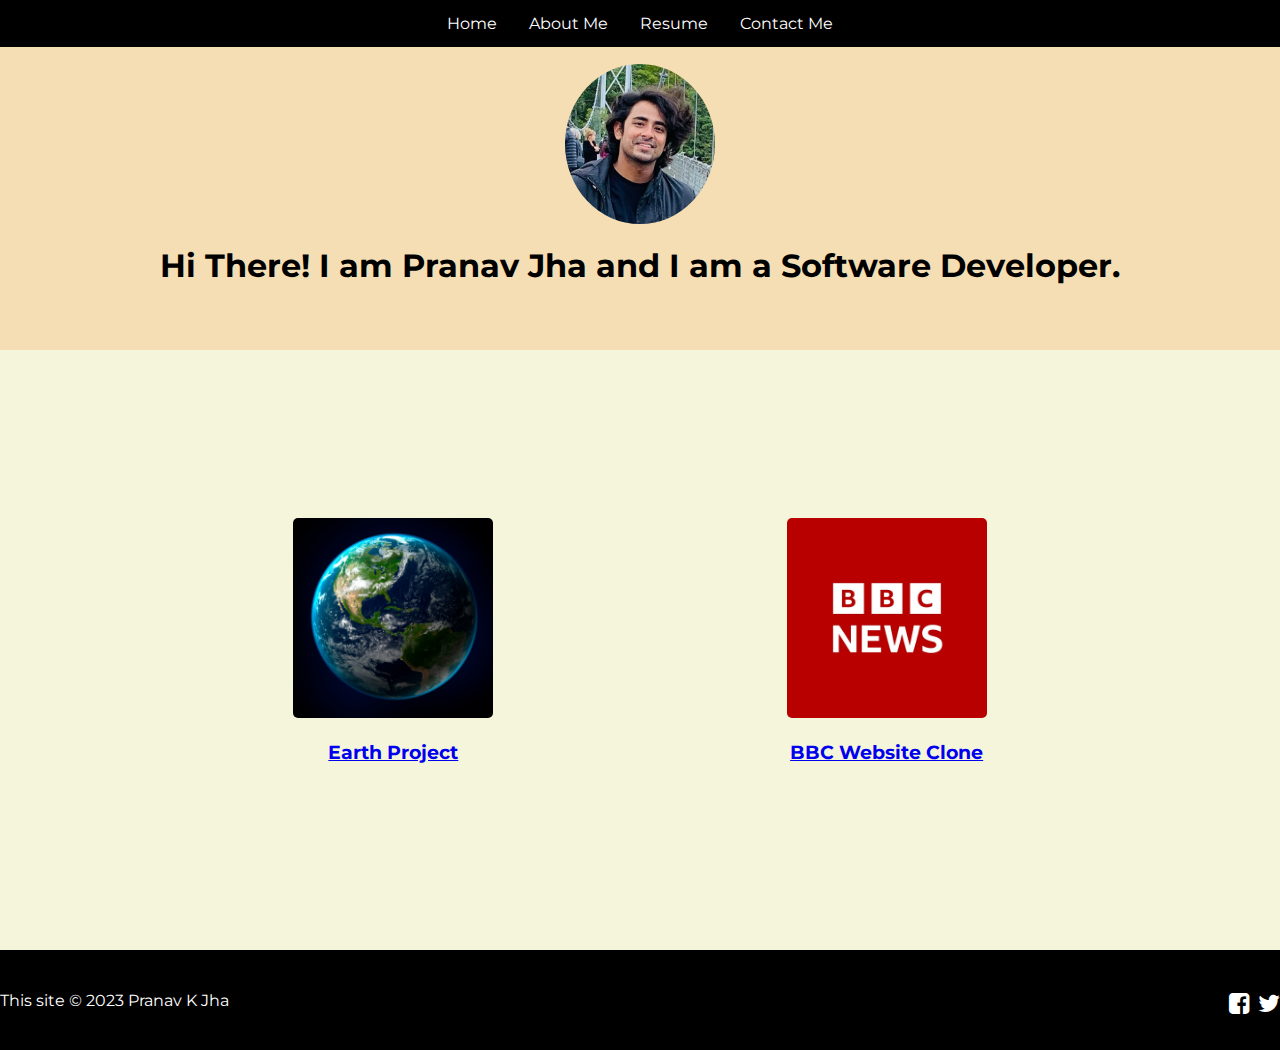
==== index.html @ 4a3efd35 "Add files via upload" ====
<!DOCTYPE html>
<html lang="en">
  <head>
    <meta charset="UTF-8">
    <title>Pranav's Portfolio</title>
    <link href="https://fonts.googleapis.com/css2?family=Montserrat&display=swap" rel="stylesheet">
    <link rel="stylesheet" href="https://cdnjs.cloudflare.com/ajax/libs/font-awesome/4.7.0/css/font-awesome.min.css">
    <link rel="stylesheet" href="style.css">
  </head>

  <body>
      <nav>
        <ul>
            <li><a href="index.html">Home</a></li>
            <li><a href="aboutme.html">About Me</a></li>
            <li><a href="resume.html">Resume</a></li>
            <li><a href="contactme.html">Contact Me</a></li>
        </ul>
    </nav>

    <section id="hero">
      <div class="container-hero">
          <div class="hero-item"><img src="assets/images/aboutme.jpg" class="hero-image"></div>
          <div class="hero-item"><h1>Hi There! I am Pranav Jha and I am a Software Developer.</h1></div>
     </div>
  </section>
      
  <section id="projects">

    <!-- <h2 class="project-text">Please find the front-end website projects that I have created </h2> -->
    <div class="container-projects">

      <div class="project-item">
        <img src="./assets/images/earth.jpeg" height="200" alt="Earth" class="earth-image"/>
        <h3><a href="Earth.html">Earth Project</a></h3>
      </div>
      <div class="project-item">
        <img src="./assets/images/bbc.jpg" height="200" alt="bbc" class="bbc-image"/>
        <h3><a href="bbc.html">BBC Website Clone</a></h3>
      </div>
    </div>




  </section>






    <footer>
        <div class="container">
            <div class="copyright">
                This site &copy; 2023 Pranav K Jha
            </div>
            <div class="social-media">
                <a href="https://www.facebook.com/pranavjha.cu"><i class="fa fa-facebook-square" style="font-size:24px"></i></a>
                <a href="https://twitter.com/PranavKJha1"><i class="fa fa-twitter" style="font-size:24px"></i></a>


            </div>
        </div>


    </footer>
  </body>
  

</html>
---- style.css ----
body, html {
    height: 100%;
    margin: 0;
    font-family: Montserrat, Sans-Serif;
  }
  ul {
    display: flex;
    justify-content: center;
    list-style-type: none;
    margin: 0;
    padding: 0;
    overflow: hidden;
    background-color: #000000;
    position: fixed;
    top: 0;
    width: 100%;
  }
  
  li {
    float: left;
  }
  
  li a {
    display: block;
    color: white;
    text-align: center;
    padding: 14px 16px;
    text-decoration: none;
  }
  
  /* Change the link color to #111 (black) on hover */
  li a:hover {
    background-color: #221;
  }
  .active {
    background-color: #2121;
  }
  @media (max-width: 680px) {
    ul {
        flex-direction: column;
  }
}

.hero-image {
    border-style: none;
    border-radius: 50%;
    max-width: 150px;
    margin-top: 20px;
    display: block
}

.container-hero{
    display: flex;
    flex-direction: column;
    height: 350px;
    justify-content: center;
    align-items: center;
    background-color: wheat;
}
@media (max-width: 680px) {
    .container-hero{
        flex-direction: column;
        height: 400px;
        justify-content: end;
        align-items: center;
    }

}
@media (max-width: 680px) {
    .hero-image{
        border-style: none;
        border-radius: 50%;
        max-width: 100px;
        margin-top: 0px;

  }
}
.hero-item{
    display: flex;
    width: 100%;
    justify-content: center;
    align-items: center;
}
@media (max-width: 680px) {
    .hero-item h1{
        font-size: 20px;
        text-align: center;
    }
}


.container-projects{
    display: flex;
    flex-direction: row;
    height: 600px;
    justify-content: space-evenly;
    align-items: center;
    background-color: beige;
}

@media (max-width: 680px) {
    .container-projects{
        display: flex;
        flex-direction: column;
        justify-content: center;
    }

}
h3{
    text-align: center;
}

.earth-image, .bbc-image{
    border-radius: 5px;
}

.container-aboutme{
    display: block;
    background-color: beige;
    height: 100vh;
    justify-content: center;
    align-items: start;
    padding-top: 60px;
}
.container-aboutme > h1 , p{
    padding-right: 50px;
    padding-left: 50px;
}


footer {
    height: 100px;
    background-color: #000000;
}

footer .container {
    display: flex;
    align-items: center;
    height: 100%;
}

.social-media {
    font-size:200%;
    width: auto;
    margin-left: auto;
}

.social-media a i {
    color: white;
    transform: 0.2s;
}

.social-media a i:hover {
    color: lightblue;
    transform: 0.2s;
}

.copyright {
    color: white;
}
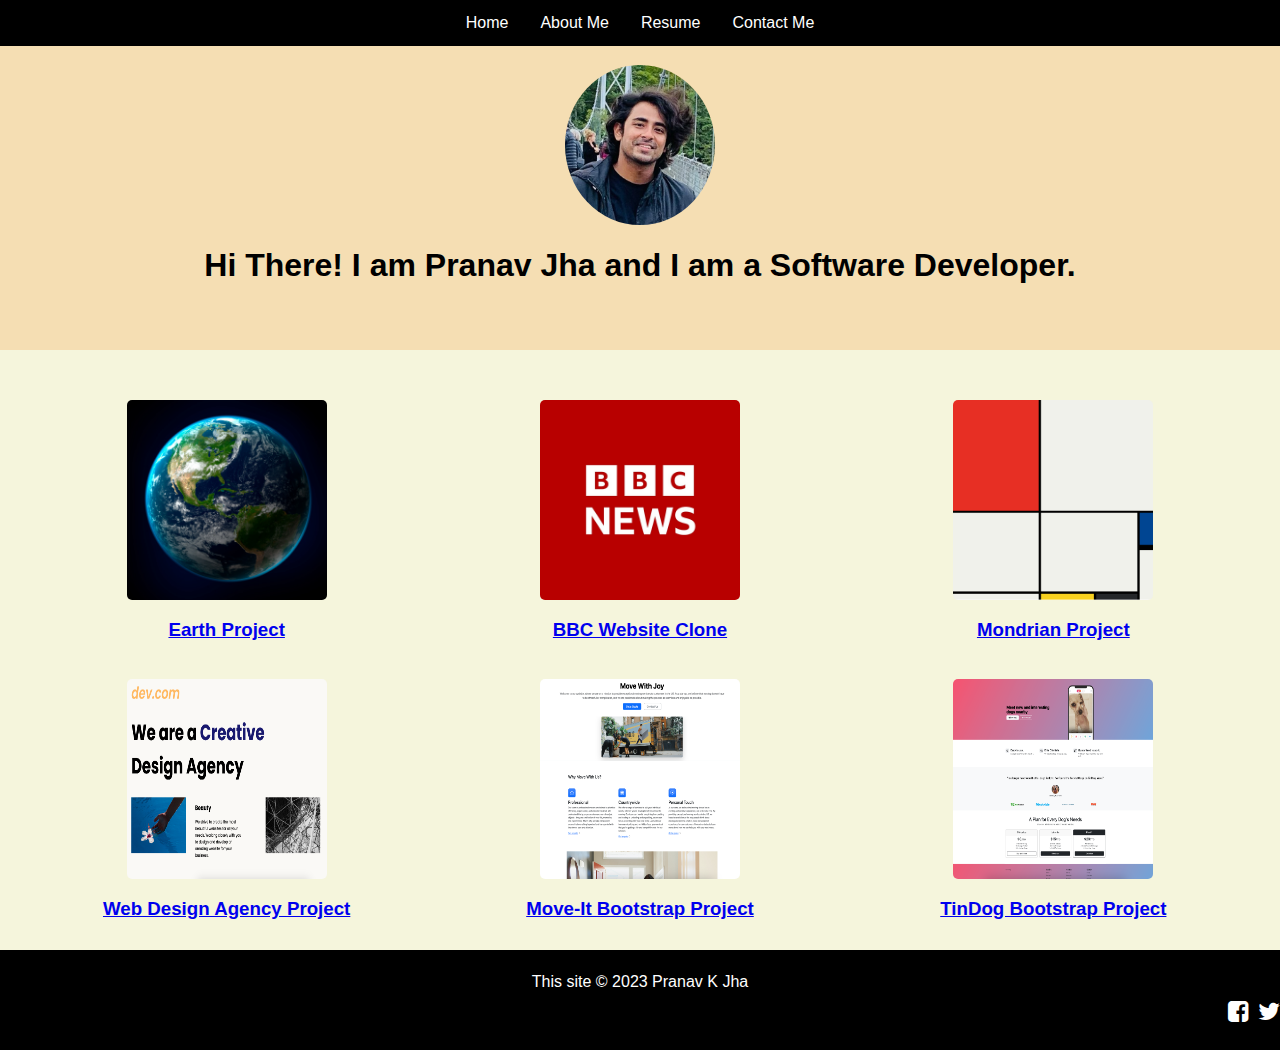
==== commit 701f05f4: "Add files via upload" ====
--- a/index.html
+++ b/index.html
@@ -2,6 +2,7 @@
 <html lang="en">
   <head>
     <meta charset="UTF-8">
+    <meta name="viewport" content="width=device-width, initial-scale=1.0">
     <title>Pranav's Portfolio</title>
     <link href="https://fonts.googleapis.com/css2?family=Montserrat&display=swap" rel="stylesheet">
     <link rel="stylesheet" href="https://cdnjs.cloudflare.com/ajax/libs/font-awesome/4.7.0/css/font-awesome.min.css">
@@ -10,11 +11,11 @@
 
   <body>
       <nav>
-        <ul>
-            <li><a href="index.html">Home</a></li>
-            <li><a href="aboutme.html">About Me</a></li>
-            <li><a href="resume.html">Resume</a></li>
-            <li><a href="contactme.html">Contact Me</a></li>
+        <ul class="nav-ul">
+            <li class="nav-li"><a href="index.html">Home</a></li>
+            <li class="nav-li"><a href="aboutme.html">About Me</a></li>
+            <li class="nav-li"><a href="resume.html">Resume</a></li>
+            <li class="nav-li"><a href="contactme.html">Contact Me</a></li>
         </ul>
     </nav>
 
@@ -31,12 +32,28 @@
     <div class="container-projects">
 
       <div class="project-item">
-        <img src="./assets/images/earth.jpeg" height="200" alt="Earth" class="earth-image"/>
+        <img src="./assets/images/earth.jpeg" height="200" alt="Earth" class="project-image"/>
         <h3><a href="Earth.html">Earth Project</a></h3>
       </div>
       <div class="project-item">
-        <img src="./assets/images/bbc.jpg" height="200" alt="bbc" class="bbc-image"/>
+        <img src="./assets/images/bbc.jpg" height="200" alt="bbc" class="project-image"/>
         <h3><a href="bbc.html">BBC Website Clone</a></h3>
+      </div>
+      <div class="project-item">
+        <img src="./assets/images/mondrian.jpg" height="200" alt="mondrian" class="project-image"/>
+        <h3><a href="./Mondrian Project/index.html">Mondrian Project</a></h3>
+      </div>
+      <div class="project-item">
+        <img src="./assets/images/web-design-agency.jpg" height="200" alt="web-design-agency" class="project-image"/>
+        <h3><a href="./Web Design Agency Project/index.html">Web Design Agency Project</a></h3>
+      </div>
+      <div class="project-item">
+        <img src="./assets/images/move-it.jpg" height="200" alt="move-it" class="project-image"/>
+        <h3><a href="./Move-it Project/index.html">Move-It Bootstrap Project</a></h3>
+      </div>
+      <div class="project-item">
+        <img src="./assets/images/tindog.jpg" height="200" alt="tindog" class="project-image"/>
+        <h3><a href="./TinDog Project/index.html">TinDog Bootstrap Project</a></h3>
       </div>
     </div>
 
--- a/style.css
+++ b/style.css
@@ -3,7 +3,7 @@
     margin: 0;
     font-family: Montserrat, Sans-Serif;
   }
-  ul {
+  .nav-ul {
     display: flex;
     justify-content: center;
     list-style-type: none;
@@ -16,11 +16,11 @@
     width: 100%;
   }
   
-  li {
+  .nav-li {
     float: left;
   }
   
-  li a {
+  .nav-li a {
     display: block;
     color: white;
     text-align: center;
@@ -29,14 +29,14 @@
   }
   
   /* Change the link color to #111 (black) on hover */
-  li a:hover {
+  .nav-li a:hover {
     background-color: #221;
   }
   .active {
     background-color: #2121;
   }
   @media (max-width: 680px) {
-    ul {
+    .nav-ul {
         flex-direction: column;
   }
 }
@@ -90,19 +90,42 @@
 
 
 .container-projects{
-    display: flex;
-    flex-direction: row;
+    display: grid;
+    grid-template-columns: 1fr 1fr 1fr;
+    grid-template-rows: 1fr 1fr 1fr;
     height: 600px;
-    justify-content: space-evenly;
-    align-items: center;
     background-color: beige;
-}
+    padding: 20px;
+}
+.project-item{
+    display: flex;
+    height: 100%;
+    flex-direction: column;
+    justify-content: center;
+    align-items: center;
+    margin-top: 20px;
+}
+
+
 
 @media (max-width: 680px) {
     .container-projects{
         display: flex;
         flex-direction: column;
+        height: 1500px;
         justify-content: center;
+        align-items: center;
+
+        
+
+    }
+    .project-item{
+        display: flex;
+        height: 100%;
+        flex-direction: column;
+        justify-content: center;
+        align-items: center;
+        margin-top: 20px;
     }
 
 }
@@ -110,8 +133,18 @@
     text-align: center;
 }
 
-.earth-image, .bbc-image{
+.project-image{
     border-radius: 5px;
+    height: 200px;
+    width: 200px;
+}
+@media (max-width: 680px) {
+    .project-image{
+        border-radius: 5px;
+        height: 150px;
+        width: 150px;
+    }
+
 }
 
 .container-aboutme{
@@ -126,6 +159,125 @@
     padding-right: 50px;
     padding-left: 50px;
 }
+.container-resume{
+    display: flex;
+    flex-direction: column;
+    height: 450px;
+    justify-content: center;
+    align-items: center;
+    background-color: wheat;
+    margin-top: 40px;
+}
+
+.container-resume > p{
+    text-align:justify;
+    width: 1200px;
+    padding: 10px;
+    margin: 30px;
+}
+.work-exp{
+    display: flex;
+    flex-direction: column;
+    height: 1200px;
+    background-color: beige;
+    justify-content: center;
+    align-items: center;
+
+}
+.work-exp-item{
+    width: 1200px;
+}
+
+.resume-image{
+    border-radius: 50%;
+    max-width: 120px;
+
+    display: block
+}
+
+.container-education{
+    display: flex;
+    flex-direction: column;
+    height: 350px;
+    background-color:honeydew;
+    justify-content: center;
+    align-items: center;
+
+}
+.education-item{
+    width: 1200px;
+}
+.skills{
+    display: flex;
+    flex-direction: column;
+    height: 350px;
+    background-color:azure;
+    justify-content: center;
+    align-items: center;
+
+}
+.skill-item{
+    width: 1200px;
+}
+.awards{
+    display: flex;
+    flex-direction: column;
+    height: 350px;
+    background-color:cornsilk;
+    justify-content: center;
+    align-items: center;
+
+}
+.awards-item{
+    width: 1200px;
+    display: flex;
+    justify-content: start;
+    
+}
+
+body {font-family: Arial, Helvetica, sans-serif;}
+* {box-sizing: border-box;}
+
+input[type=text], select, textarea {
+  width: 100%;
+  padding: 12px;
+  border: 1px solid #ccc;
+  border-radius: 4px;
+  box-sizing: border-box;
+  margin-top: 6px;
+  margin-bottom: 16px;
+  resize: vertical;
+}
+
+input[type=submit] {
+  background-color: #000000;
+  color: white;
+  padding: 12px 20px;
+  border: none;
+  border-radius: 4px;
+  cursor: pointer;
+}
+
+input[type=submit]:hover {
+  background-color: #000000;
+}
+.container{
+    display: flex;
+    flex-direction: column;
+    height: 100vh;
+    justify-content: center;
+    align-items: center;
+}
+.container-item {
+    display: flex;
+    flex-direction: column;
+    border-radius: 5px;
+    background-color:whitesmoke;
+    padding: 20px;
+    margin-top: 50px;
+    width: 80%;
+   
+  }
 
 
 footer {
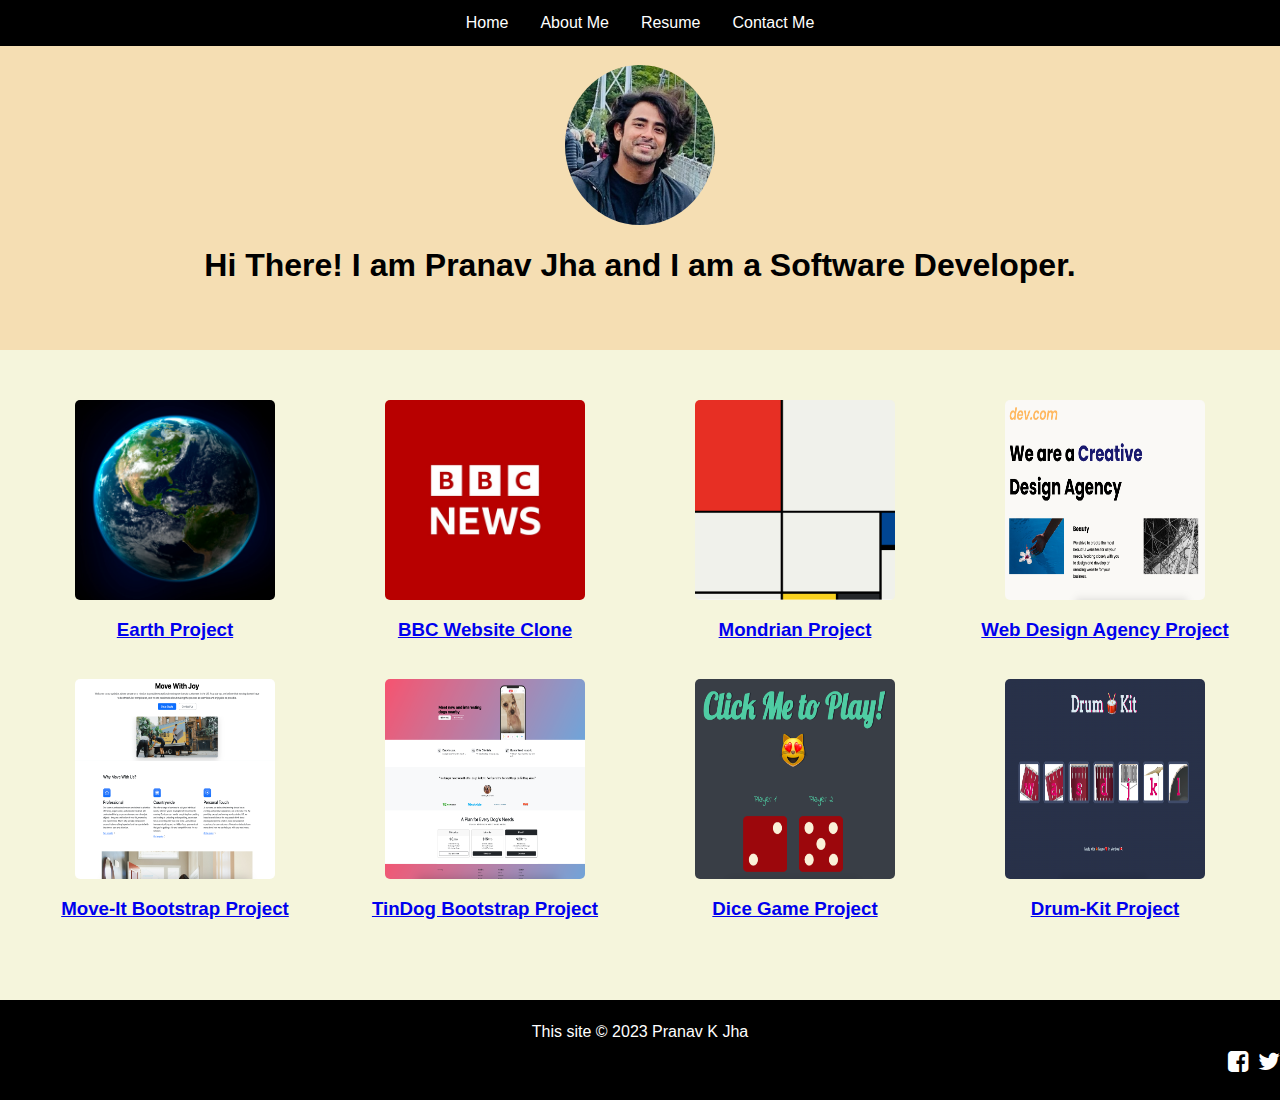
==== commit 7177a47f: "Add files via upload" ====
--- a/index.html
+++ b/index.html
@@ -1,88 +1,145 @@
 <!DOCTYPE html>
 <html lang="en">
   <head>
-    <meta charset="UTF-8">
-    <meta name="viewport" content="width=device-width, initial-scale=1.0">
+    <meta charset="UTF-8" />
+    <meta name="viewport" content="width=device-width, initial-scale=1.0" />
     <title>Pranav's Portfolio</title>
-    <link href="https://fonts.googleapis.com/css2?family=Montserrat&display=swap" rel="stylesheet">
-    <link rel="stylesheet" href="https://cdnjs.cloudflare.com/ajax/libs/font-awesome/4.7.0/css/font-awesome.min.css">
-    <link rel="stylesheet" href="style.css">
+    <link
+      href="https://fonts.googleapis.com/css2?family=Montserrat&display=swap"
+      rel="stylesheet"
+    />
+    <link
+      rel="stylesheet"
+      href="https://cdnjs.cloudflare.com/ajax/libs/font-awesome/4.7.0/css/font-awesome.min.css"
+    />
+    <link rel="stylesheet" href="style.css" />
   </head>
 
   <body>
-      <nav>
-        <ul class="nav-ul">
-            <li class="nav-li"><a href="index.html">Home</a></li>
-            <li class="nav-li"><a href="aboutme.html">About Me</a></li>
-            <li class="nav-li"><a href="resume.html">Resume</a></li>
-            <li class="nav-li"><a href="contactme.html">Contact Me</a></li>
-        </ul>
+    <nav>
+      <ul class="nav-ul">
+        <li class="nav-li"><a href="index.html">Home</a></li>
+        <li class="nav-li"><a href="aboutme.html">About Me</a></li>
+        <li class="nav-li"><a href="resume.html">Resume</a></li>
+        <li class="nav-li"><a href="contactme.html">Contact Me</a></li>
+      </ul>
     </nav>
 
     <section id="hero">
       <div class="container-hero">
-          <div class="hero-item"><img src="assets/images/aboutme.jpg" class="hero-image"></div>
-          <div class="hero-item"><h1>Hi There! I am Pranav Jha and I am a Software Developer.</h1></div>
-     </div>
-  </section>
-      
-  <section id="projects">
+        <div class="hero-item">
+          <img src="assets/images/aboutme.jpg" class="hero-image" />
+        </div>
+        <div class="hero-item">
+          <h1>Hi There! I am Pranav Jha and I am a Software Developer.</h1>
+        </div>
+      </div>
+    </section>
 
-    <!-- <h2 class="project-text">Please find the front-end website projects that I have created </h2> -->
-    <div class="container-projects">
+    <section id="projects">
+      <!-- <h2 class="project-text">Please find the front-end website projects that I have created </h2> -->
+      <div class="container-projects">
+        <div class="project-item">
+          <img
+            src="./assets/images/earth.jpeg"
+            height="200"
+            alt="Earth"
+            class="project-image"
+          />
+          <h3><a href="Earth.html">Earth Project</a></h3>
+        </div>
+        <div class="project-item">
+          <img
+            src="./assets/images/bbc.jpg"
+            height="200"
+            alt="bbc"
+            class="project-image"
+          />
+          <h3><a href="bbc.html">BBC Website Clone</a></h3>
+        </div>
+        <div class="project-item">
+          <img
+            src="./assets/images/mondrian.jpg"
+            height="200"
+            alt="mondrian"
+            class="project-image"
+          />
+          <h3><a href="./Mondrian Project/index.html">Mondrian Project</a></h3>
+        </div>
+        <div class="project-item">
+          <img
+            src="./assets/images/web-design-agency.jpg"
+            height="200"
+            alt="web-design-agency"
+            class="project-image"
+          />
+          <h3>
+            <a href="./Web Design Agency Project/index.html"
+              >Web Design Agency Project</a
+            >
+          </h3>
+        </div>
+        <div class="project-item">
+          <img
+            src="./assets/images/move-it.jpg"
+            height="200"
+            alt="move-it"
+            class="project-image"
+          />
+          <h3>
+            <a href="./Move-it Project/index.html">Move-It Bootstrap Project</a>
+          </h3>
+        </div>
+        <div class="project-item">
+          <img
+            src="./assets/images/tindog.jpg"
+            height="200"
+            alt="tindog"
+            class="project-image"
+          />
+          <h3>
+            <a href="./TinDog Project/index.html">TinDog Bootstrap Project</a>
+          </h3>
+        </div>
 
-      <div class="project-item">
-        <img src="./assets/images/earth.jpeg" height="200" alt="Earth" class="project-image"/>
-        <h3><a href="Earth.html">Earth Project</a></h3>
+        <div class="project-item">
+          <img
+            src="./assets/images/Dice.jpg"
+            height="200"
+            alt="Dice"
+            class="project-image"
+          />
+          <h3>
+            <a href="./Dice project/index.html">Dice Game Project</a>
+          </h3>
+        </div>
+
+        <div class="project-item">
+          <img
+            src="./assets/images/Drum.jpg"
+            height="200"
+            alt="Drum"
+            class="project-image"
+          />
+          <h3>
+            <a href="./Drum Kit Project/index.html">Drum-Kit Project</a>
+          </h3>
+        </div>
       </div>
-      <div class="project-item">
-        <img src="./assets/images/bbc.jpg" height="200" alt="bbc" class="project-image"/>
-        <h3><a href="bbc.html">BBC Website Clone</a></h3>
-      </div>
-      <div class="project-item">
-        <img src="./assets/images/mondrian.jpg" height="200" alt="mondrian" class="project-image"/>
-        <h3><a href="./Mondrian Project/index.html">Mondrian Project</a></h3>
-      </div>
-      <div class="project-item">
-        <img src="./assets/images/web-design-agency.jpg" height="200" alt="web-design-agency" class="project-image"/>
-        <h3><a href="./Web Design Agency Project/index.html">Web Design Agency Project</a></h3>
-      </div>
-      <div class="project-item">
-        <img src="./assets/images/move-it.jpg" height="200" alt="move-it" class="project-image"/>
-        <h3><a href="./Move-it Project/index.html">Move-It Bootstrap Project</a></h3>
-      </div>
-      <div class="project-item">
-        <img src="./assets/images/tindog.jpg" height="200" alt="tindog" class="project-image"/>
-        <h3><a href="./TinDog Project/index.html">TinDog Bootstrap Project</a></h3>
-      </div>
-    </div>
-
-
-
-
-  </section>
-
-
-
-
-
+    </section>
 
     <footer>
-        <div class="container">
-            <div class="copyright">
-                This site &copy; 2023 Pranav K Jha
-            </div>
-            <div class="social-media">
-                <a href="https://www.facebook.com/pranavjha.cu"><i class="fa fa-facebook-square" style="font-size:24px"></i></a>
-                <a href="https://twitter.com/PranavKJha1"><i class="fa fa-twitter" style="font-size:24px"></i></a>
-
-
-            </div>
+      <div class="container">
+        <div class="copyright">This site &copy; 2023 Pranav K Jha</div>
+        <div class="social-media">
+          <a href="https://www.facebook.com/pranavjha.cu"
+            ><i class="fa fa-facebook-square" style="font-size: 24px"></i
+          ></a>
+          <a href="https://twitter.com/PranavKJha1"
+            ><i class="fa fa-twitter" style="font-size: 24px"></i
+          ></a>
         </div>
-
-
+      </div>
     </footer>
   </body>
-  
-
-</html>+</html>
--- a/style.css
+++ b/style.css
@@ -1,244 +1,339 @@
-body, html {
-    height: 100%;
-    margin: 0;
-    font-family: Montserrat, Sans-Serif;
-  }
+body,
+html {
+  height: 100%;
+  margin: 0;
+  font-family: Montserrat, Sans-Serif;
+}
+.nav-ul {
+  display: flex;
+  justify-content: center;
+  list-style-type: none;
+  margin: 0;
+  padding: 0;
+  overflow: hidden;
+  background-color: #000000;
+  position: fixed;
+  top: 0;
+  width: 100%;
+}
+
+.nav-li {
+  float: left;
+}
+
+.nav-li a {
+  display: block;
+  color: white;
+  text-align: center;
+  padding: 14px 16px;
+  text-decoration: none;
+}
+
+/* Change the link color to #111 (black) on hover */
+.nav-li a:hover {
+  background-color: #221;
+}
+
+@media (max-width: 680px) {
   .nav-ul {
-    display: flex;
-    justify-content: center;
-    list-style-type: none;
-    margin: 0;
-    padding: 0;
-    overflow: hidden;
-    background-color: #000000;
-    position: fixed;
-    top: 0;
-    width: 100%;
-  }
-  
-  .nav-li {
-    float: left;
-  }
-  
-  .nav-li a {
-    display: block;
-    color: white;
-    text-align: center;
-    padding: 14px 16px;
-    text-decoration: none;
-  }
-  
-  /* Change the link color to #111 (black) on hover */
-  .nav-li a:hover {
-    background-color: #221;
-  }
-  .active {
-    background-color: #2121;
-  }
-  @media (max-width: 680px) {
-    .nav-ul {
-        flex-direction: column;
+    flex-direction: row;
+    font-size: small;
   }
 }
 
 .hero-image {
+  border-style: none;
+  border-radius: 50%;
+  max-width: 150px;
+  margin-top: 20px;
+  display: block;
+}
+
+.container-hero {
+  display: flex;
+  flex-direction: column;
+  height: 350px;
+  justify-content: center;
+  align-items: center;
+  background-color: wheat;
+}
+@media (max-width: 680px) {
+  .container-hero {
+    flex-direction: column;
+    height: 190px;
+    justify-content: end;
+    align-items: center;
+  }
+}
+@media (max-width: 680px) {
+  .hero-image {
     border-style: none;
     border-radius: 50%;
-    max-width: 150px;
-    margin-top: 20px;
-    display: block
-}
-
-.container-hero{
+    max-width: 80px;
+    margin-top: 0px;
+  }
+}
+.hero-item {
+  display: flex;
+  width: 100%;
+  justify-content: center;
+  align-items: center;
+}
+@media (max-width: 680px) {
+  .hero-item h1 {
+    font-size: 12px;
+    text-align: center;
+    width: 200px;
+  }
+}
+
+.container-projects {
+  display: grid;
+  grid-template-columns: 1fr 1fr 1fr 1fr;
+  grid-template-rows: 1fr 1fr 1fr 1fr;
+  height: 650px;
+  background-color: beige;
+  padding: 20px;
+}
+.project-item {
+  display: flex;
+  height: 100%;
+  flex-direction: column;
+  justify-content: center;
+  align-items: center;
+  margin-top: 20px;
+}
+
+@media (max-width: 680px) {
+  .container-projects {
     display: flex;
     flex-direction: column;
-    height: 350px;
+    height: 1200px;
     justify-content: center;
     align-items: center;
-    background-color: wheat;
-}
-@media (max-width: 680px) {
-    .container-hero{
-        flex-direction: column;
-        height: 400px;
-        justify-content: end;
-        align-items: center;
-    }
-
-}
-@media (max-width: 680px) {
-    .hero-image{
-        border-style: none;
-        border-radius: 50%;
-        max-width: 100px;
-        margin-top: 0px;
-
-  }
-}
-.hero-item{
-    display: flex;
-    width: 100%;
-    justify-content: center;
-    align-items: center;
-}
-@media (max-width: 680px) {
-    .hero-item h1{
-        font-size: 20px;
-        text-align: center;
-    }
-}
-
-
-.container-projects{
-    display: grid;
-    grid-template-columns: 1fr 1fr 1fr;
-    grid-template-rows: 1fr 1fr 1fr;
-    height: 600px;
-    background-color: beige;
-    padding: 20px;
-}
-.project-item{
+  }
+  .project-item {
     display: flex;
     height: 100%;
     flex-direction: column;
     justify-content: center;
     align-items: center;
     margin-top: 20px;
-}
-
-
-
-@media (max-width: 680px) {
-    .container-projects{
-        display: flex;
-        flex-direction: column;
-        height: 1500px;
-        justify-content: center;
-        align-items: center;
-
-        
-
-    }
-    .project-item{
-        display: flex;
-        height: 100%;
-        flex-direction: column;
-        justify-content: center;
-        align-items: center;
-        margin-top: 20px;
-    }
-
-}
-h3{
+  }
+}
+h3 {
+  text-align: center;
+}
+
+.project-image {
+  border-radius: 5px;
+  height: 200px;
+  width: 200px;
+}
+@media (max-width: 680px) {
+  .project-image {
+    border-radius: 5px;
+    height: 120px;
+    width: 120px;
+  }
+  h3 {
     text-align: center;
-}
-
-.project-image{
-    border-radius: 5px;
+    font-size: 15px;
+  }
+  
+}
+
+.container-aboutme {
+  display: flex;
+  flex-direction: column;
+  background-color: beige;
+  height: 100vh;
+  justify-content: center;
+  align-items: start;
+}
+.container-aboutme > h1,
+p {
+  padding-right: 50px;
+  padding-left: 50px;
+}
+
+@media (max-width: 680px) {
+  .container-aboutme {
+    display: flex;
+    text-align: justify;
+    margin-top: 200px;
+    height: 900px;
+    padding: 15px;
+    margin-top: 10px;
+    font-size: 15px;
+
+  }
+  .container-aboutme > h1,
+  p {
+    padding-right: 8px;
+    padding-left: 8px;
+  }
+}
+
+.container-resume {
+  display: flex;
+  flex-direction: column;
+  height: 450px;
+  justify-content: center;
+  align-items: center;
+  background-color: wheat;
+  margin-top: 40px;
+}
+
+.container-resume > p {
+  display: flex;
+  flex-direction: row;
+  text-align: justify;
+  justify-content: center;
+  align-items: center;
+  width: 80%;
+  padding: 10px;
+  margin: 30px;
+}
+
+.work-exp {
+  display: flex;
+  flex-direction: column;
+  height: 1200px;
+  background-color: beige;
+  justify-content: center;
+  align-items: center;
+}
+.work-exp-item {
+  width: 1200px;
+  
+}
+
+.resume-image {
+  border-radius: 50%;
+  max-width: 120px;
+
+  display: block;
+}
+
+.container-education {
+  display: flex;
+  flex-direction: column;
+  height: 350px;
+  background-color: honeydew;
+  justify-content: center;
+  align-items: center;
+}
+.education-item {
+  width: 1200px;
+}
+.skills {
+  display: flex;
+  flex-direction: column;
+  height: 350px;
+  background-color: azure;
+  justify-content: center;
+  align-items: center;
+}
+.skill-item {
+  width: 1200px;
+}
+.awards {
+  display: flex;
+  flex-direction: column;
+  height: 350px;
+  background-color: cornsilk;
+  justify-content: center;
+  align-items: center;
+}
+.awards-item {
+  width: 1200px;
+  display: flex;
+}
+
+@media (max-width: 680px) {
+  .container-resume {
+    display: flex;
+    height: 450px;
+  }
+  .container-resume > p {
+    text-align: justify;
+    font-size: 12px;
+  }
+  .work-exp {
+    height: 1500px;
+    margin: 0;
+  }
+  .work-exp-item {
+    text-align: justify;
+    width: 380px;
+    font-size: 12px;
+    padding: 0px 20px;
+  }
+  .work-exp-item > h2{
+    font-size: 15px;
+  }
+
+  #work-exp > div > div:nth-child(2) > ul > li:nth-child(5) > ul
+  {
+    width: 380px;
+  }
+  .resume-image {
+    border-radius: 50%;
+    max-width: 80px;
+  
+    display: block;
+  }
+  
+
+  .container-education {
+    height: 300px;
+  }
+  .education-item {
+    width: 380px;
+    font-size: 12px;
+    padding: 0px 20px;
+  }
+  .education-item > h2{
+    font-size: 15px;
+  }
+  .skills {
     height: 200px;
-    width: 200px;
-}
-@media (max-width: 680px) {
-    .project-image{
-        border-radius: 5px;
-        height: 150px;
-        width: 150px;
-    }
-
-}
-
-.container-aboutme{
-    display: block;
-    background-color: beige;
-    height: 100vh;
-    justify-content: center;
-    align-items: start;
-    padding-top: 60px;
-}
-.container-aboutme > h1 , p{
-    padding-right: 50px;
-    padding-left: 50px;
-}
-.container-resume{
-    display: flex;
-    flex-direction: column;
-    height: 450px;
-    justify-content: center;
-    align-items: center;
-    background-color: wheat;
-    margin-top: 40px;
-}
-
-.container-resume > p{
-    text-align:justify;
-    width: 1200px;
-    padding: 10px;
-    margin: 30px;
-}
-.work-exp{
-    display: flex;
-    flex-direction: column;
-    height: 1200px;
-    background-color: beige;
-    justify-content: center;
-    align-items: center;
-
-}
-.work-exp-item{
-    width: 1200px;
-}
-
-.resume-image{
-    border-radius: 50%;
-    max-width: 120px;
-
-    display: block
-}
-
-.container-education{
-    display: flex;
-    flex-direction: column;
-    height: 350px;
-    background-color:honeydew;
-    justify-content: center;
-    align-items: center;
-
-}
-.education-item{
-    width: 1200px;
-}
-.skills{
-    display: flex;
-    flex-direction: column;
-    height: 350px;
-    background-color:azure;
-    justify-content: center;
-    align-items: center;
-
-}
-.skill-item{
-    width: 1200px;
-}
-.awards{
-    display: flex;
-    flex-direction: column;
-    height: 350px;
-    background-color:cornsilk;
-    justify-content: center;
-    align-items: center;
-
-}
-.awards-item{
-    width: 1200px;
-    display: flex;
-    justify-content: start;
-    
-}
-
-body {font-family: Arial, Helvetica, sans-serif;}
-* {box-sizing: border-box;}
-
-input[type=text], select, textarea {
+  }
+  .skill-item {
+    width: 380px;
+    font-size: 12px;
+    padding: 0px 20px;
+  }
+  .skill-item > h2{
+    font-size: 15px;
+  }
+  .awards {
+    height: 300px;
+  }
+  .awards-item {
+    width: 380px;
+    font-size: 12px;
+    padding: 0px 20px;
+  }
+  .awards-item h2{
+    font-size: 15px;
+  }
+  .awards-item h3{
+    font-size: 12px;
+  }
+}
+
+body {
+  font-family: Arial, Helvetica, sans-serif;
+}
+* {
+  box-sizing: border-box;
+}
+
+input[type="text"],
+select,
+textarea {
   width: 100%;
   padding: 12px;
   border: 1px solid #ccc;
@@ -249,7 +344,7 @@
   resize: vertical;
 }
 
-input[type=submit] {
+input[type="submit"] {
   background-color: #000000;
   color: white;
   padding: 12px 20px;
@@ -258,55 +353,58 @@
   cursor: pointer;
 }
 
-input[type=submit]:hover {
+input[type="submit"]:hover {
   background-color: #000000;
 }
-.container{
-    display: flex;
-    flex-direction: column;
-    height: 100vh;
-    justify-content: center;
-    align-items: center;
+.container {
+  display: flex;
+  flex-direction: column;
+  height: 1000px;
+  justify-content: center;
+  align-items: center;
 }
 .container-item {
-    display: flex;
-    flex-direction: column;
-    border-radius: 5px;
-    background-color:whitesmoke;
-    padding: 20px;
-    margin-top: 50px;
-    width: 80%;
-   
-  }
-
+  display: flex;
+  flex-direction: column;
+  border-radius: 5px;
+  background-color: whitesmoke;
+  padding: 20px;
+  margin-top: 50px;
+  width: 70%;
+}
+@media (max-width: 680px) {
+  .container {
+    height: 780px;
+  }
+}
 
 footer {
-    height: 100px;
-    background-color: #000000;
+  height: 100px;
+  background-color: #000000;
 }
 
 footer .container {
-    display: flex;
-    align-items: center;
-    height: 100%;
+  display: flex;
+  align-items: center;
+  height: 100%;
 }
 
 .social-media {
-    font-size:200%;
-    width: auto;
-    margin-left: auto;
+  font-size: 200%;
+  width: auto;
+  margin-left: auto;
 }
 
 .social-media a i {
-    color: white;
-    transform: 0.2s;
+  color: white;
+  transform: 0.2s;
 }
 
 .social-media a i:hover {
-    color: lightblue;
-    transform: 0.2s;
+  color: lightblue;
+  transform: 0.2s;
 }
 
 .copyright {
-    color: white;
-}+  color: white;
+}
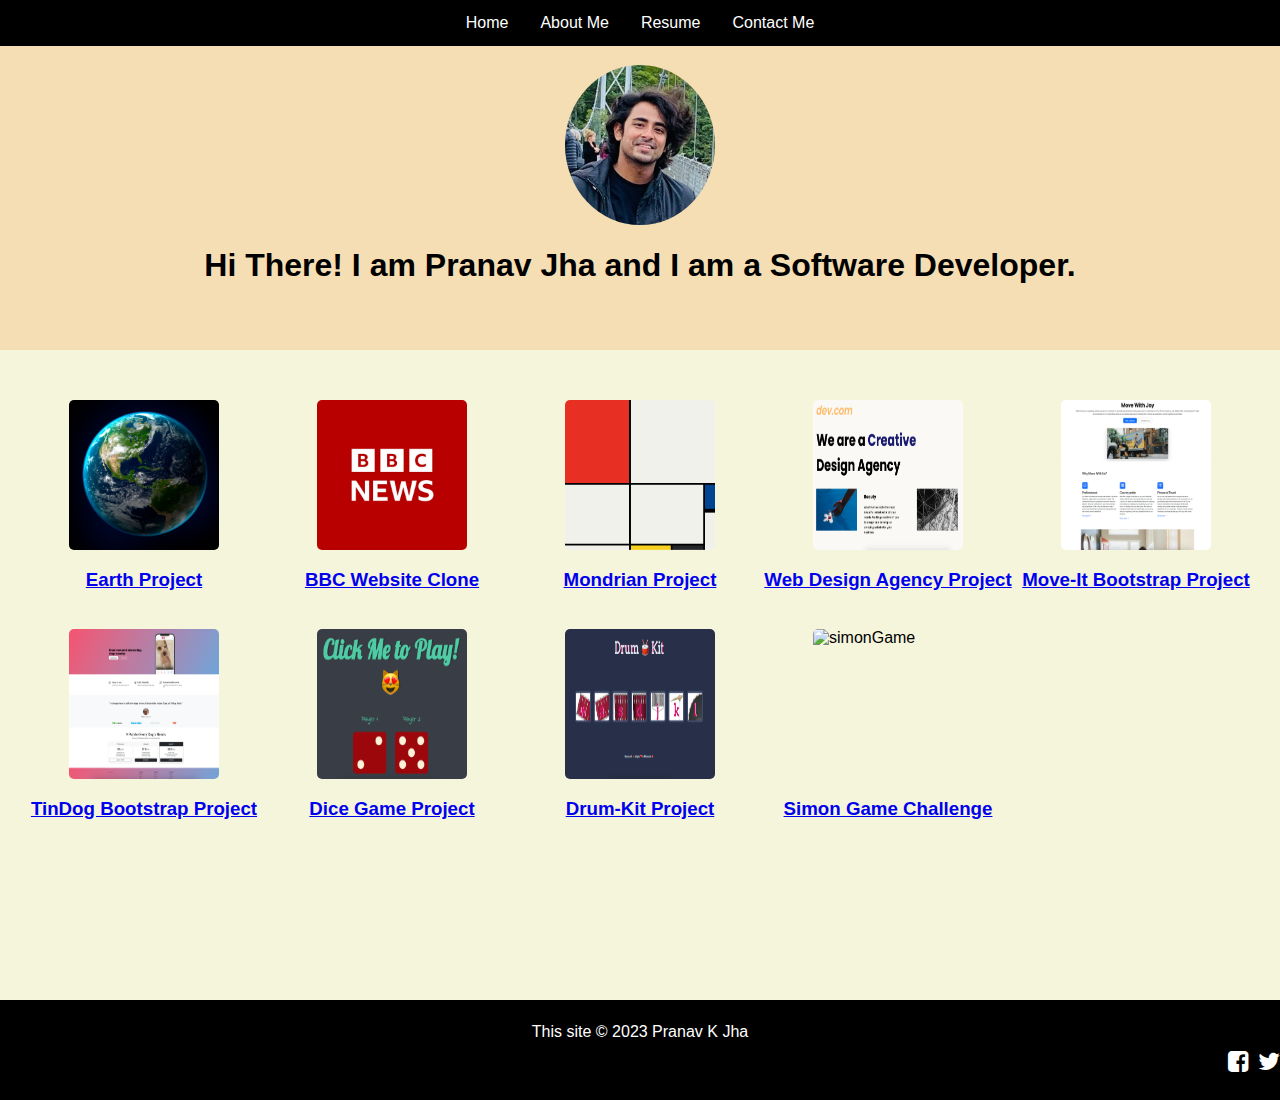
==== commit b5ab2f8d: "Add files via upload" ====
--- a/index.html
+++ b/index.html
@@ -125,6 +125,17 @@
             <a href="./Drum Kit Project/index.html">Drum-Kit Project</a>
           </h3>
         </div>
+        <div class="project-item">
+          <img
+            src="./assets/images/simonGame.jpg"
+            height="200"
+            alt="simonGame"
+            class="project-image"
+          />
+          <h3>
+            <a href="./Simon Game Challenge/">Simon Game Challenge</a>
+          </h3>
+        </div>
       </div>
     </section>
 
--- a/style.css
+++ b/style.css
@@ -89,8 +89,8 @@
 
 .container-projects {
   display: grid;
-  grid-template-columns: 1fr 1fr 1fr 1fr;
-  grid-template-rows: 1fr 1fr 1fr 1fr;
+  grid-template-columns: 1fr 1fr 1fr 1fr 1fr;
+  grid-template-rows: 1fr 1fr 1fr 1fr 1fr;
   height: 650px;
   background-color: beige;
   padding: 20px;
@@ -127,14 +127,14 @@
 
 .project-image {
   border-radius: 5px;
-  height: 200px;
-  width: 200px;
+  height: 150px;
+  width: 150px;
 }
 @media (max-width: 680px) {
   .project-image {
     border-radius: 5px;
-    height: 120px;
-    width: 120px;
+    height: 100px;
+    width: 100px;
   }
   h3 {
     text-align: center;
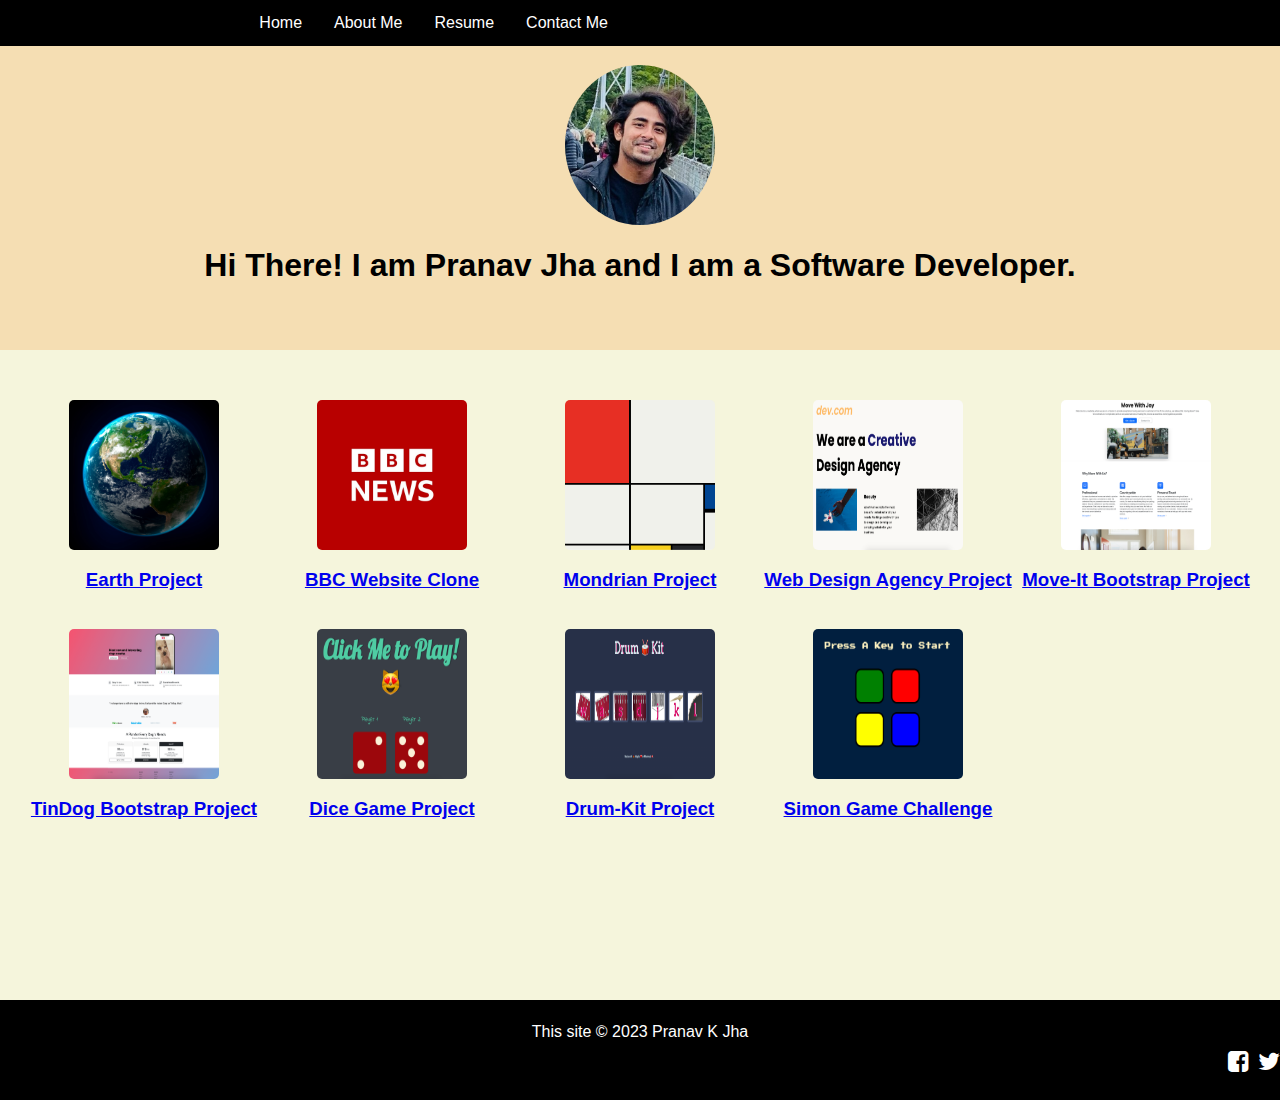
==== commit 62b3e4c1: "Update index.html" ====
--- a/index.html
+++ b/index.html
@@ -22,6 +22,9 @@
         <li class="nav-li"><a href="aboutme.html">About Me</a></li>
         <li class="nav-li"><a href="resume.html">Resume</a></li>
         <li class="nav-li"><a href="contactme.html">Contact Me</a></li>
+        <li>ExpressJS <span class="star">★★★★☆</span></li>
+        <li>APIs <span class="star">★★★★★</span></li>
+        <li>Git, GitHub <span class="star">★★★★★</span></li>
       </ul>
     </nav>
 
--- a/style.css
+++ b/style.css
@@ -1,20 +1,20 @@
 body,
 html {
   height: 100%;
+  justify-content: center;
   margin: 0;
   font-family: Montserrat, Sans-Serif;
 }
 .nav-ul {
   display: flex;
   justify-content: center;
-  list-style-type: none;
+  background-color: #000000;
+  position: absolute;
+  top: 0;
+  right: 0;
   margin: 0;
-  padding: 0;
-  overflow: hidden;
-  background-color: #000000;
-  position: fixed;
-  top: 0;
   width: 100%;
+  padding-inline-start: 0px;
 }
 
 .nav-li {
@@ -38,7 +38,10 @@
   .nav-ul {
     flex-direction: row;
     font-size: small;
-  }
+
+    
+  }
+
 }
 
 .hero-image {
@@ -56,6 +59,7 @@
   justify-content: center;
   align-items: center;
   background-color: wheat;
+  width: 100%;
 }
 @media (max-width: 680px) {
   .container-hero {
@@ -108,7 +112,7 @@
   .container-projects {
     display: flex;
     flex-direction: column;
-    height: 1200px;
+    height: 1600px;
     justify-content: center;
     align-items: center;
   }
@@ -209,6 +213,7 @@
   
 }
 
+
 .resume-image {
   border-radius: 50%;
   max-width: 120px;
@@ -272,6 +277,9 @@
   }
   .work-exp-item > h2{
     font-size: 15px;
+  }
+  .work-exp-item ul li {
+    width:250px;
   }
 
   #work-exp > div > div:nth-child(2) > ul > li:nth-child(5) > ul
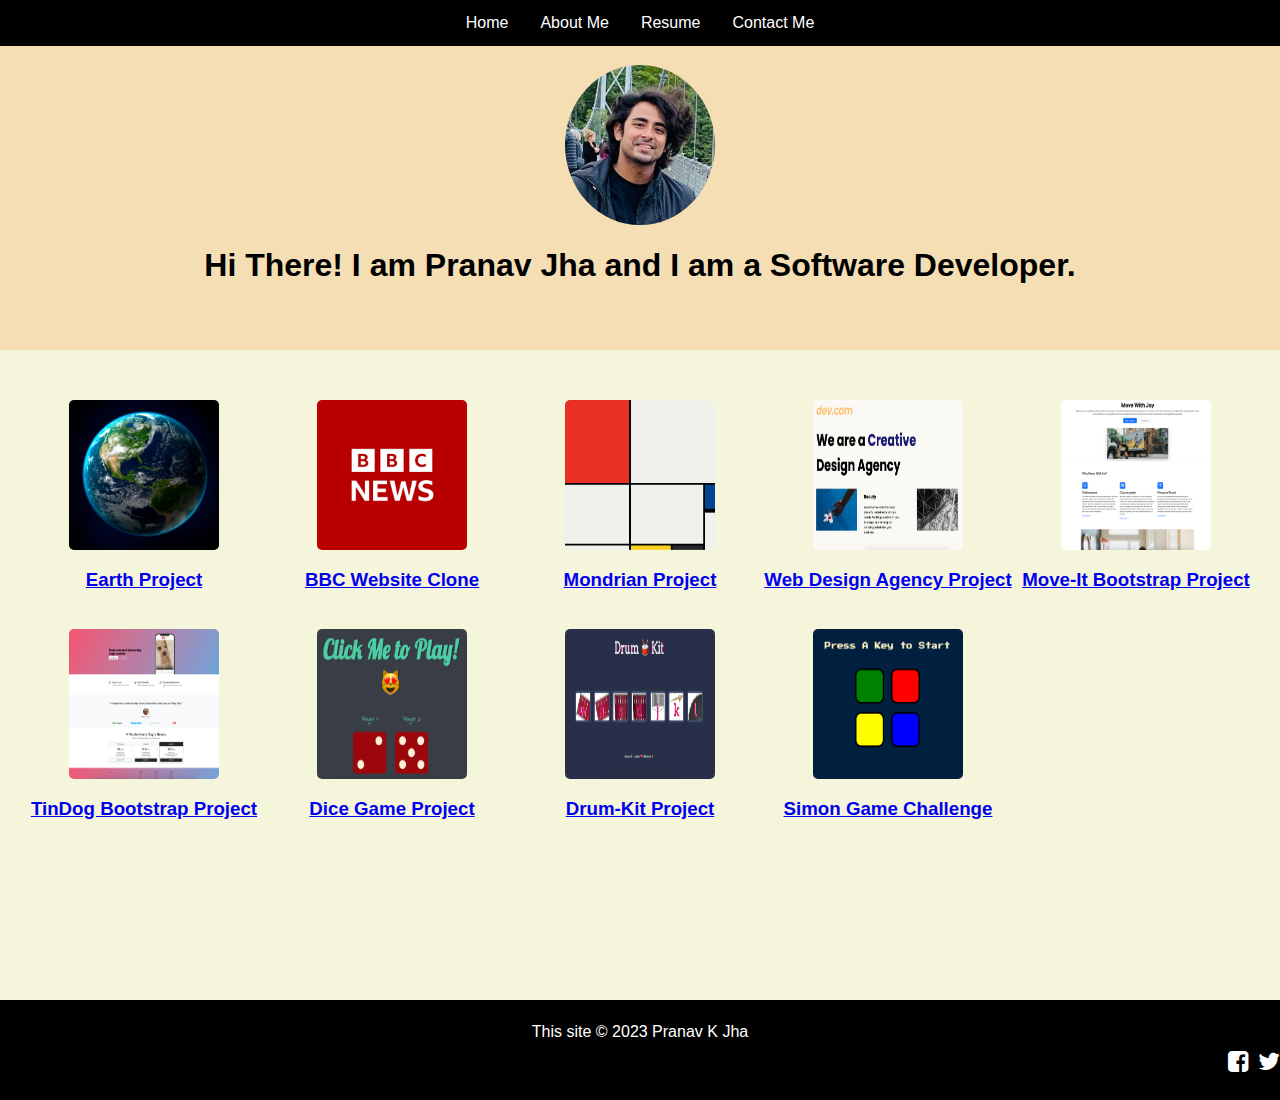
==== commit 37f6f11b: "Update index.html" ====
--- a/index.html
+++ b/index.html
@@ -22,9 +22,6 @@
         <li class="nav-li"><a href="aboutme.html">About Me</a></li>
         <li class="nav-li"><a href="resume.html">Resume</a></li>
         <li class="nav-li"><a href="contactme.html">Contact Me</a></li>
-        <li>ExpressJS <span class="star">★★★★☆</span></li>
-        <li>APIs <span class="star">★★★★★</span></li>
-        <li>Git, GitHub <span class="star">★★★★★</span></li>
       </ul>
     </nav>
 
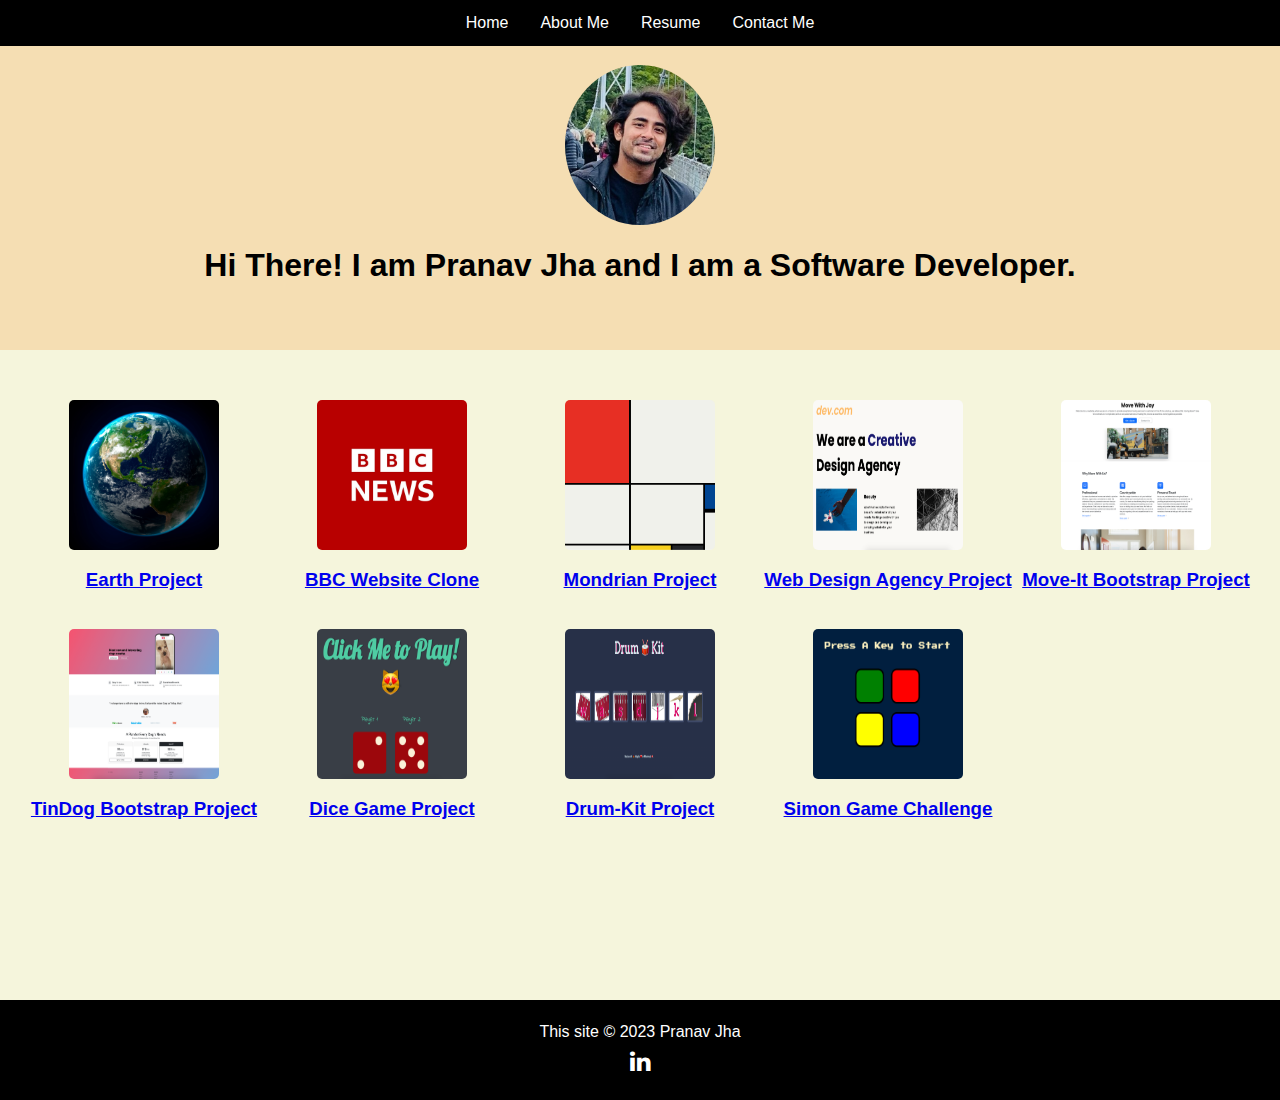
==== commit ef6da3d9: "Update index.html" ====
--- a/index.html
+++ b/index.html
@@ -141,16 +141,11 @@
 
     <footer>
       <div class="container">
-        <div class="copyright">This site &copy; 2023 Pranav K Jha</div>
-        <div class="social-media">
-          <a href="https://www.facebook.com/pranavjha.cu"
-            ><i class="fa fa-facebook-square" style="font-size: 24px"></i
-          ></a>
-          <a href="https://twitter.com/PranavKJha1"
-            ><i class="fa fa-twitter" style="font-size: 24px"></i
-          ></a>
-        </div>
+          <div class="copyright">This site &copy; 2023 Pranav Jha</div>
+          <div class="social-media">
+              <a href="https://www.linkedin.com/in/pranavkjha24/"><i class="fa fa-linkedin" style="font-size: 24px"></i></a>
+          </div>
       </div>
-    </footer>
+  </footer>
   </body>
 </html>
--- a/style.css
+++ b/style.css
@@ -230,6 +230,8 @@
   align-items: center;
 }
 .education-item {
+  display: flex;
+  flex-direction: column;
   width: 1200px;
 }
 .skills {
@@ -397,10 +399,11 @@
   height: 100%;
 }
 
+
 .social-media {
   font-size: 200%;
   width: auto;
-  margin-left: auto;
+  margin: 0 auto;
 }
 
 .social-media a i {
@@ -415,4 +418,5 @@
 
 .copyright {
   color: white;
-}
+  margin-top: 10px auto;
+}
